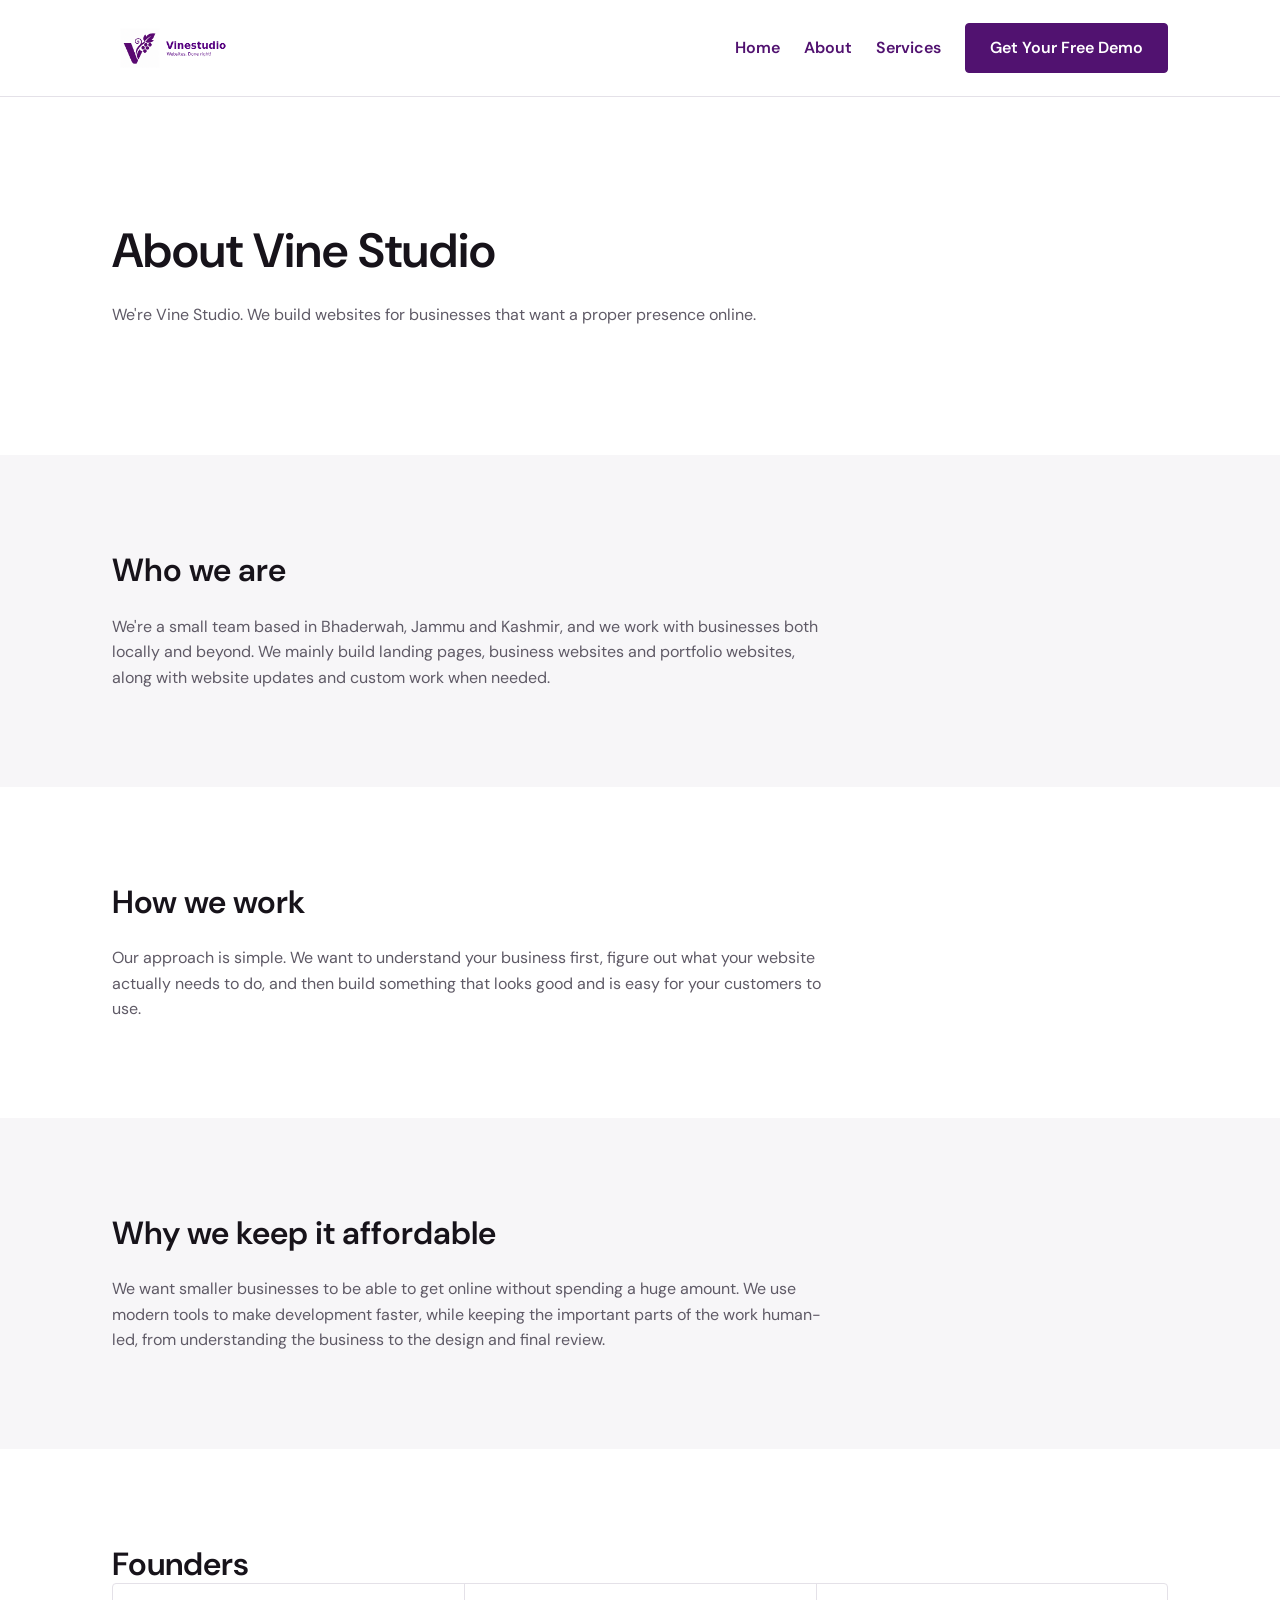
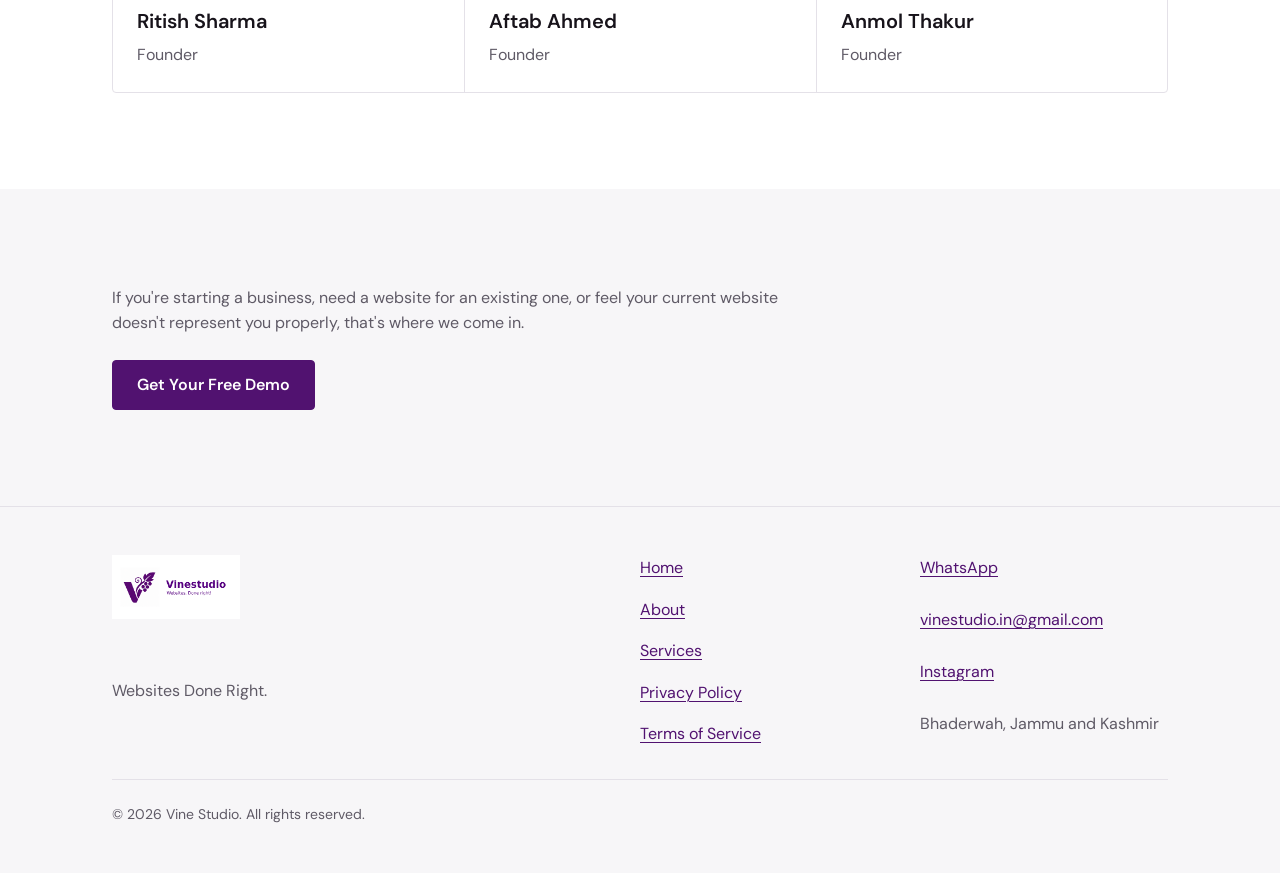
==== about/index.html @ f742a49f "initial" ====
<!doctype html>
<html lang="en">
  <head>
    <meta charset="utf-8">
    <meta name="viewport" content="width=device-width, initial-scale=1">
    <meta name="theme-color" content="#511270">
    <title>About Vine Studio | Websites Done Right</title>
    <meta name="description" content="We're Vine Studio. We build websites for businesses that want a proper presence online.">
    <link rel="canonical" href="https://vinestudio.in/about/">
    <meta property="og:title" content="About Vine Studio | Websites Done Right">
    <meta property="og:description" content="We're Vine Studio. We build websites for businesses that want a proper presence online.">
    <meta property="og:image" content="https://vinestudio.in/assets/img/og-image.jpg">
    <meta property="og:url" content="https://vinestudio.in/about/">
    <meta property="og:type" content="website">
    <meta name="twitter:card" content="summary_large_image">
    <meta name="twitter:title" content="About Vine Studio | Websites Done Right">
    <meta name="twitter:description" content="We're Vine Studio. We build websites for businesses that want a proper presence online.">
    <meta name="twitter:image" content="https://vinestudio.in/assets/img/og-image.jpg">
    <link rel="icon" href="/assets/brand/favicon.ico" sizes="any">
    <link rel="icon" type="image/png" href="/assets/brand/favicon-32x32.png" sizes="32x32">
    <link rel="apple-touch-icon" href="/assets/brand/apple-touch-icon.png">
    <link rel="manifest" href="/site.webmanifest">
    <link rel="stylesheet" href="/assets/css/styles.css">
    <script src="/assets/js/main.js" defer></script>
    <script type="application/ld+json">
      {
        "@context": "https://schema.org",
        "@graph": [
          {
            "@type": "Organization",
            "name": "Vine Studio",
            "url": "https://vinestudio.in",
            "logo": "https://vinestudio.in/assets/brand/vine-studio-logo.svg",
            "email": "vinestudio.in@gmail.com",
            "telephone": "+917051422693",
            "address": {
              "@type": "PostalAddress",
              "addressLocality": "Bhaderwah",
              "addressRegion": "Jammu and Kashmir",
              "addressCountry": "IN"
            },
            "sameAs": ["https://instagram.com/vinestudio.in"],
            "founder": [
              { "@type": "Person", "name": "Ritish Sharma" },
              { "@type": "Person", "name": "Aftab Ahmed" },
              { "@type": "Person", "name": "Anmol Thakur" }
            ]
          },
          {
            "@type": "Person",
            "name": "Ritish Sharma",
            "jobTitle": "Founder",
            "worksFor": { "@type": "Organization", "name": "Vine Studio" }
          },
          {
            "@type": "Person",
            "name": "Aftab Ahmed",
            "jobTitle": "Founder",
            "worksFor": { "@type": "Organization", "name": "Vine Studio" }
          },
          {
            "@type": "Person",
            "name": "Anmol Thakur",
            "jobTitle": "Founder",
            "worksFor": { "@type": "Organization", "name": "Vine Studio" }
          }
        ]
      }
    </script>
  </head>
  <body>
    <a class="skip-link" href="#main-content">Skip to main content</a>

    <header class="site-header">
      <div class="container site-header__inner">
        <a class="site-logo" href="/" aria-label="Vine Studio home">
          <img src="/assets/brand/vine-studio-logo.svg" alt="Vine Studio" width="1800" height="900">
        </a>

        <button class="nav-toggle" type="button" aria-controls="primary-navigation" aria-expanded="false" aria-label="Toggle navigation">
          <svg class="nav-toggle__menu-icon" aria-hidden="true" viewBox="0 0 24 24" fill="none" stroke="currentColor" stroke-width="2" stroke-linecap="square">
            <path d="M4 7h16M4 12h16M4 17h16" />
          </svg>
          <svg class="nav-toggle__close-icon" aria-hidden="true" viewBox="0 0 24 24" fill="none" stroke="currentColor" stroke-width="2" stroke-linecap="square">
            <path d="m6 6 12 12M18 6 6 18" />
          </svg>
        </button>

        <nav class="site-nav" id="primary-navigation" aria-label="Primary navigation" hidden>
          <ul class="site-nav__list">
            <li><a href="/">Home</a></li>
            <li><a href="/about/" aria-current="page">About</a></li>
            <li><a href="/services/">Services</a></li>
          </ul>
          <a class="btn btn-primary" href="https://wa.me/917051422693?text=Hi%2C%20I%27d%20like%20a%20free%20demo%20for%20my%20business." target="_blank" rel="noopener noreferrer">Get Your Free Demo</a>
        </nav>
      </div>
    </header>

    <main id="main-content">
      <section class="section page-intro" aria-labelledby="about-title">
        <div class="container">
          <div class="about-copy">
            <h1 id="about-title">About Vine Studio</h1>
            <p>We're Vine Studio. We build websites for businesses that want a proper presence online.</p>
          </div>
        </div>
      </section>

      <section class="section section--soft" aria-labelledby="who-we-are-title">
        <div class="container">
          <div class="about-copy">
            <h2 id="who-we-are-title">Who we are</h2>
            <p>We're a small team based in Bhaderwah, Jammu and Kashmir, and we work with businesses both locally and beyond. We mainly build landing pages, business websites and portfolio websites, along with website updates and custom work when needed.</p>
          </div>

        </div>
      </section>

      <section class="section" aria-labelledby="how-we-work-title">
        <div class="container">
          <div class="about-copy">
            <h2 id="how-we-work-title">How we work</h2>
            <p>Our approach is simple. We want to understand your business first, figure out what your website actually needs to do, and then build something that looks good and is easy for your customers to use.</p>
          </div>
        </div>
      </section>

      <section class="section section--soft" aria-labelledby="affordable-title">
        <div class="container">
          <div class="about-copy">
            <h2 id="affordable-title">Why we keep it affordable</h2>
            <p>We want smaller businesses to be able to get online without spending a huge amount. We use modern tools to make development faster, while keeping the important parts of the work human-led, from understanding the business to the design and final review.</p>
          </div>
        </div>
      </section>

      <section class="section" aria-labelledby="founders-title">
        <div class="container">
          <div class="section-intro">
            <h2 id="founders-title">Founders</h2>
          </div>

          <div class="founders-grid">
            <article class="founder">
              <h3>Ritish Sharma</h3>
              <p>Founder</p>
            </article>
            <article class="founder">
              <h3>Aftab Ahmed</h3>
              <p>Founder</p>
            </article>
            <article class="founder">
              <h3>Anmol Thakur</h3>
              <p>Founder</p>
            </article>
          </div>
        </div>
      </section>

      <section class="section section--soft" aria-label="Get your free demo">
        <div class="container">
          <div class="about-copy about-closing">
            <p>If you're starting a business, need a website for an existing one, or feel your current website doesn't represent you properly, that's where we come in.</p>
            <a class="btn btn-primary" href="https://wa.me/917051422693?text=Hi%2C%20I%27d%20like%20a%20free%20demo%20for%20my%20business." target="_blank" rel="noopener noreferrer">Get Your Free Demo</a>
          </div>
        </div>
      </section>
    </main>

    <footer class="site-footer">
      <div class="container site-footer__inner">
        <div class="site-footer__brand">
          <a class="site-logo" href="/" aria-label="Vine Studio home">
            <img src="/assets/brand/vine-studio-logo.svg" alt="Vine Studio" width="1800" height="900">
          </a>
          <p>Websites Done Right.</p>
        </div>

        <nav class="site-footer__nav" aria-label="Footer navigation">
          <ul>
            <li><a href="/">Home</a></li>
            <li><a href="/about/">About</a></li>
            <li><a href="/services/">Services</a></li>
            <li><a href="/privacy/">Privacy Policy</a></li>
            <li><a href="/terms/">Terms of Service</a></li>
          </ul>
        </nav>

        <address class="site-footer__contact">
          <a href="https://wa.me/917051422693?text=Hi%2C%20I%27d%20like%20a%20free%20demo%20for%20my%20business." target="_blank" rel="noopener noreferrer">WhatsApp</a>
          <a href="mailto:vinestudio.in@gmail.com">vinestudio.in@gmail.com</a>
          <a href="https://instagram.com/vinestudio.in" target="_blank" rel="noopener noreferrer">Instagram</a>
          <p>Bhaderwah, Jammu and Kashmir</p>
        </address>

        <p class="site-footer__copyright">© 2026 Vine Studio. All rights reserved.</p>
      </div>
    </footer>
  </body>
</html>
---- assets/css/styles.css ----
@import url('https://fonts.googleapis.com/css2?family=DM+Sans:wght@400;600&display=swap');

:root {
  --color-brand: #511270;
  --color-brand-hover: #3E0D57;
  --color-bg: #FFFFFF;
  --color-bg-soft: #F7F6F8;
  --color-text: #17131A;
  --color-text-muted: #5F5A66;
  --color-border: #E4E1E8;
  --border-width: 1px;
  --focus-ring-width: 2px;
  --underline-thickness: 1px;
  --visually-hidden-size: 1px;
  --visually-hidden-margin: -1px;

  --space-0-5: 4px;
  --space-1: 8px;
  --space-2: 16px;
  --space-3: 24px;
  --space-4: 32px;
  --space-6: 48px;
  --space-8: 64px;
  --space-12: 96px;
  --space-16: 128px;

  --font-family: 'DM Sans', system-ui, -apple-system, BlinkMacSystemFont, 'Segoe UI', sans-serif;
  --font-weight-regular: 400;
  --font-weight-semibold: 600;
  --font-size-body: 1rem;
  --line-height-body: 1.6;
  --font-size-h1: 3rem;
  --line-height-h1: 1.1;
  --font-size-h2: 2rem;
  --line-height-h2: 1.2;
  --font-size-h3: 1.25rem;
  --line-height-h3: 1.3;
  --font-size-small: 0.875rem;
  --line-height-small: 1.5;

  --radius: 4px;
  --container-max-width: 1120px;
  --container-padding: 24px;
  --container-padding-desktop: 32px;
  --prose-measure: 65ch;
  --content-max-width: 720px;
  --logo-width: var(--space-16);
  --transition-duration: 180ms;
}

*,
*::before,
*::after {
  box-sizing: border-box;
}

html {
  -webkit-text-size-adjust: 100%;
  text-size-adjust: 100%;
}

body,
h1,
h2,
h3,
p,
ul,
ol,
figure,
blockquote {
  margin: 0;
}

body {
  min-height: 100vh;
  overflow-wrap: anywhere;
  background: var(--color-bg);
  color: var(--color-text);
  font-family: var(--font-family);
  font-size: var(--font-size-body);
  font-weight: var(--font-weight-regular);
  line-height: var(--line-height-body);
  text-rendering: optimizeLegibility;
}

img,
picture,
svg,
video,
canvas {
  display: block;
  max-width: 100%;
}

img,
picture,
video,
canvas {
  height: auto;
}

button,
input,
textarea,
select {
  color: inherit;
  font: inherit;
}

button,
[type='button'],
[type='submit'] {
  cursor: pointer;
}

h1,
h2,
h3 {
  color: var(--color-text);
  font-weight: var(--font-weight-semibold);
}

h1 {
  font-size: var(--font-size-h1);
  line-height: var(--line-height-h1);
}

h2 {
  font-size: var(--font-size-h2);
  line-height: var(--line-height-h2);
}

h3 {
  font-size: var(--font-size-h3);
  line-height: var(--line-height-h3);
}

small {
  font-size: var(--font-size-small);
  line-height: var(--line-height-small);
}

strong {
  font-weight: var(--font-weight-semibold);
}

a {
  color: var(--color-brand);
  text-decoration-thickness: var(--underline-thickness);
  text-underline-offset: 0.16em;
  transition: color var(--transition-duration) ease;
}

a:hover {
  color: var(--color-brand-hover);
}

:focus-visible {
  outline: var(--focus-ring-width) solid var(--color-brand);
  outline-offset: var(--space-0-5);
}

.skip-link {
  position: absolute;
  width: var(--visually-hidden-size);
  height: var(--visually-hidden-size);
  margin: var(--visually-hidden-margin);
  overflow: hidden;
  clip: rect(0 0 0 0);
  white-space: nowrap;
}

.skip-link:focus {
  z-index: 2;
  top: var(--space-1);
  left: var(--space-1);
  width: auto;
  height: auto;
  margin: 0;
  overflow: visible;
  clip: auto;
  border: var(--border-width) solid var(--color-brand);
  border-radius: var(--radius);
  background: var(--color-bg);
  padding: var(--space-1) var(--space-2);
}

.container {
  width: 100%;
  max-width: var(--container-max-width);
  margin-inline: auto;
  padding-inline: var(--container-padding);
}

.section {
  padding-block: var(--space-8);
}

.section--soft {
  background: var(--color-bg-soft);
}

.grid {
  display: grid;
  gap: var(--space-3);
}

.grid > * {
  min-width: 0;
}

.btn {
  display: inline-flex;
  align-items: center;
  justify-content: center;
  min-height: var(--space-6);
  border: var(--border-width) solid transparent;
  border-radius: var(--radius);
  padding: var(--space-2) var(--space-3);
  font-weight: var(--font-weight-semibold);
  line-height: 1;
  text-align: center;
  text-decoration: none;
  transition: color var(--transition-duration) ease;
}

.btn-primary {
  border-color: var(--color-brand);
  background: var(--color-brand);
  color: var(--color-bg);
}

.btn-primary:hover {
  border-color: var(--color-brand-hover);
  background: var(--color-brand-hover);
  color: var(--color-bg);
}

.btn-text {
  min-height: auto;
  padding: var(--space-1) 0;
  border-color: transparent;
  background: transparent;
  color: var(--color-brand);
  text-decoration: underline;
}

.btn-text:hover {
  color: var(--color-brand-hover);
}

.prose {
  max-inline-size: var(--prose-measure);
}

.prose > * + * {
  margin-block-start: var(--space-3);
}

.prose :is(ul, ol) {
  padding-inline-start: var(--space-3);
}

.prose :is(li + li) {
  margin-block-start: var(--space-1);
}

.prose > :is(p, ul, ol) {
  color: var(--color-text-muted);
}

.hero {
  padding-block: var(--space-12);
}

.hero__content,
.section-intro,
.final-cta__content {
  display: grid;
  max-inline-size: var(--content-max-width);
  gap: var(--space-3);
}

.hero__content > p,
.section-intro > p,
.final-cta__content > p,
.service-card > p,
.demo-step p,
.demo-note,
.final-cta__note {
  color: var(--color-text-muted);
}

.hero__actions {
  display: flex;
  flex-wrap: wrap;
  align-items: center;
  gap: var(--space-2);
}

.service-cards {
  align-items: stretch;
}

.service-card {
  display: flex;
  min-width: 0;
  flex-direction: column;
  gap: var(--space-2);
  border: var(--border-width) solid var(--color-border);
  border-radius: var(--radius);
  padding: var(--space-3);
  transition: border-color var(--transition-duration) ease;
}

.service-card:hover {
  border-color: var(--color-brand);
}

.service-card__price {
  color: var(--color-text) !important;
  font-weight: var(--font-weight-semibold);
}

.service-card .btn {
  align-self: flex-start;
  margin-top: auto;
}

.demo-steps {
  display: grid;
  gap: var(--space-2);
  margin: 0;
  padding: 0;
  list-style: none;
}

.demo-step {
  display: grid;
  grid-template-columns: var(--space-4) minmax(0, 1fr);
  gap: var(--space-2);
  align-items: start;
  border: var(--border-width) solid var(--color-border);
  border-radius: var(--radius);
  padding: var(--space-3);
}

.demo-step__number {
  color: var(--color-text);
  font-size: var(--font-size-h3);
  font-weight: var(--font-weight-semibold);
  line-height: var(--line-height-h3);
}

.demo-note {
  max-inline-size: var(--prose-measure);
  margin-top: var(--space-3);
}

.final-cta__content > div {
  display: grid;
  justify-items: start;
  gap: var(--space-2);
}

.final-cta__note {
  font-size: var(--font-size-small);
  line-height: var(--line-height-small);
}

.about-copy {
  display: grid;
  max-inline-size: var(--prose-measure);
  gap: var(--space-3);
}

.page-intro {
  padding-block: var(--space-12);
}

.about-copy > p,
.founder p {
  color: var(--color-text-muted);
}

.founders-grid {
  display: grid;
  border: var(--border-width) solid var(--color-border);
  border-radius: var(--radius);
}

.founder {
  display: grid;
  gap: var(--space-1);
  padding: var(--space-3);
}

.founder + .founder {
  border-top: var(--border-width) solid var(--color-border);
}

.about-closing .btn {
  justify-self: start;
}

.service-block {
  display: grid;
  gap: var(--space-4);
}

.service-block__description {
  display: grid;
  align-content: start;
  max-inline-size: var(--prose-measure);
  gap: var(--space-3);
}

.service-block__description p,
.service-block__timeline,
.service-block__note,
.service-block__details li {
  color: var(--color-text-muted);
}

.service-block__details {
  display: grid;
  gap: var(--space-3);
  align-content: start;
  border: var(--border-width) solid var(--color-border);
  border-radius: var(--radius);
  padding: var(--space-3);
}

.service-block__price {
  color: var(--color-text);
  font-weight: var(--font-weight-semibold);
}

.service-block__details > div {
  display: grid;
  gap: var(--space-2);
}

.service-block__details ul {
  display: grid;
  gap: var(--space-1);
  margin: 0;
  padding-inline-start: var(--space-3);
}

.service-block__note {
  font-size: var(--font-size-small);
  line-height: var(--line-height-small);
}

.service-block__details .btn {
  justify-self: start;
}

.site-header {
  position: relative;
  border-bottom: var(--border-width) solid var(--color-border);
  background: var(--color-bg);
}

.site-header__inner {
  position: relative;
  display: flex;
  min-height: var(--space-12);
  align-items: center;
  justify-content: space-between;
  gap: var(--space-2);
}

.site-logo {
  display: inline-block;
  flex: 0 0 auto;
}

.site-logo img {
  width: var(--logo-width);
}

.nav-toggle {
  display: inline-grid;
  width: var(--space-6);
  height: var(--space-6);
  flex: 0 0 auto;
  place-items: center;
  border: var(--border-width) solid var(--color-border);
  border-radius: var(--radius);
  background: var(--color-bg);
  color: var(--color-text);
}

.nav-toggle svg {
  width: var(--space-3);
  height: var(--space-3);
}

.nav-toggle__close-icon,
.nav-toggle[aria-expanded='true'] .nav-toggle__menu-icon {
  display: none;
}

.nav-toggle[aria-expanded='true'] .nav-toggle__close-icon {
  display: block;
}

.site-nav {
  position: absolute;
  z-index: 1;
  inset: calc(100% + var(--space-1)) 0 auto;
  display: grid;
  gap: var(--space-3);
  border: var(--border-width) solid var(--color-border);
  border-radius: var(--radius);
  background: var(--color-bg);
  padding: var(--space-3);
}

.site-nav[hidden] {
  display: none;
}

.site-nav__list,
.site-footer__nav ul {
  display: grid;
  gap: var(--space-2);
  margin: 0;
  padding: 0;
  list-style: none;
}

.site-nav__list a {
  font-weight: var(--font-weight-semibold);
  text-decoration: none;
}

.site-nav .btn {
  width: 100%;
}

.site-footer {
  border-top: var(--border-width) solid var(--color-border);
  background: var(--color-bg-soft);
}

.site-footer__inner {
  display: grid;
  gap: var(--space-4);
  padding-block: var(--space-6);
}

.site-footer__brand,
.site-footer__contact {
  display: grid;
  gap: var(--space-2);
}

.site-footer__brand p,
.site-footer__contact p,
.site-footer__copyright {
  color: var(--color-text-muted);
}

.site-footer__contact {
  font-style: normal;
}

.site-footer__contact a {
  width: fit-content;
}

.site-footer__copyright {
  font-size: var(--font-size-small);
  line-height: var(--line-height-small);
}

@media (min-width: 768px) {
  .container {
    padding-inline: var(--container-padding-desktop);
  }

  .section {
    padding-block: var(--space-12);
  }

  .hero {
    padding-block: var(--space-16);
  }

  .page-intro {
    padding-block: var(--space-16);
  }

  .grid--2,
  .grid--3 {
    grid-template-columns: repeat(2, minmax(0, 1fr));
  }

  .grid--3 {
    grid-template-columns: repeat(3, minmax(0, 1fr));
  }

  .demo-steps {
    grid-template-columns: repeat(4, minmax(0, 1fr));
  }

  .demo-step {
    grid-template-columns: 1fr;
  }

  .founders-grid {
    grid-template-columns: repeat(3, minmax(0, 1fr));
  }

  .founder + .founder {
    border-top: 0;
    border-left: var(--border-width) solid var(--color-border);
  }

  .service-block {
    grid-template-columns: repeat(2, minmax(0, 1fr));
    gap: var(--space-8);
  }

  .nav-toggle {
    display: none;
  }

  .site-nav,
  .site-nav[hidden] {
    position: static;
    display: flex !important;
    align-items: center;
    gap: var(--space-3);
    margin-left: auto;
    border: 0;
    background: transparent;
    padding: 0;
  }

  .site-nav__list {
    display: flex;
    align-items: center;
    gap: var(--space-3);
  }

  .site-nav .btn {
    width: auto;
  }

  .site-footer__inner {
    grid-template-columns: minmax(0, 2fr) minmax(0, 1fr) minmax(0, 1fr);
  }

  .site-footer__copyright {
    grid-column: 1 / -1;
    border-top: var(--border-width) solid var(--color-border);
    padding-top: var(--space-3);
  }
}

@media (prefers-reduced-motion: reduce) {
  *,
  *::before,
  *::after {
    scroll-behavior: auto !important;
    animation-duration: 0.01ms !important;
    animation-iteration-count: 1 !important;
    transition-duration: 0.01ms !important;
  }
}
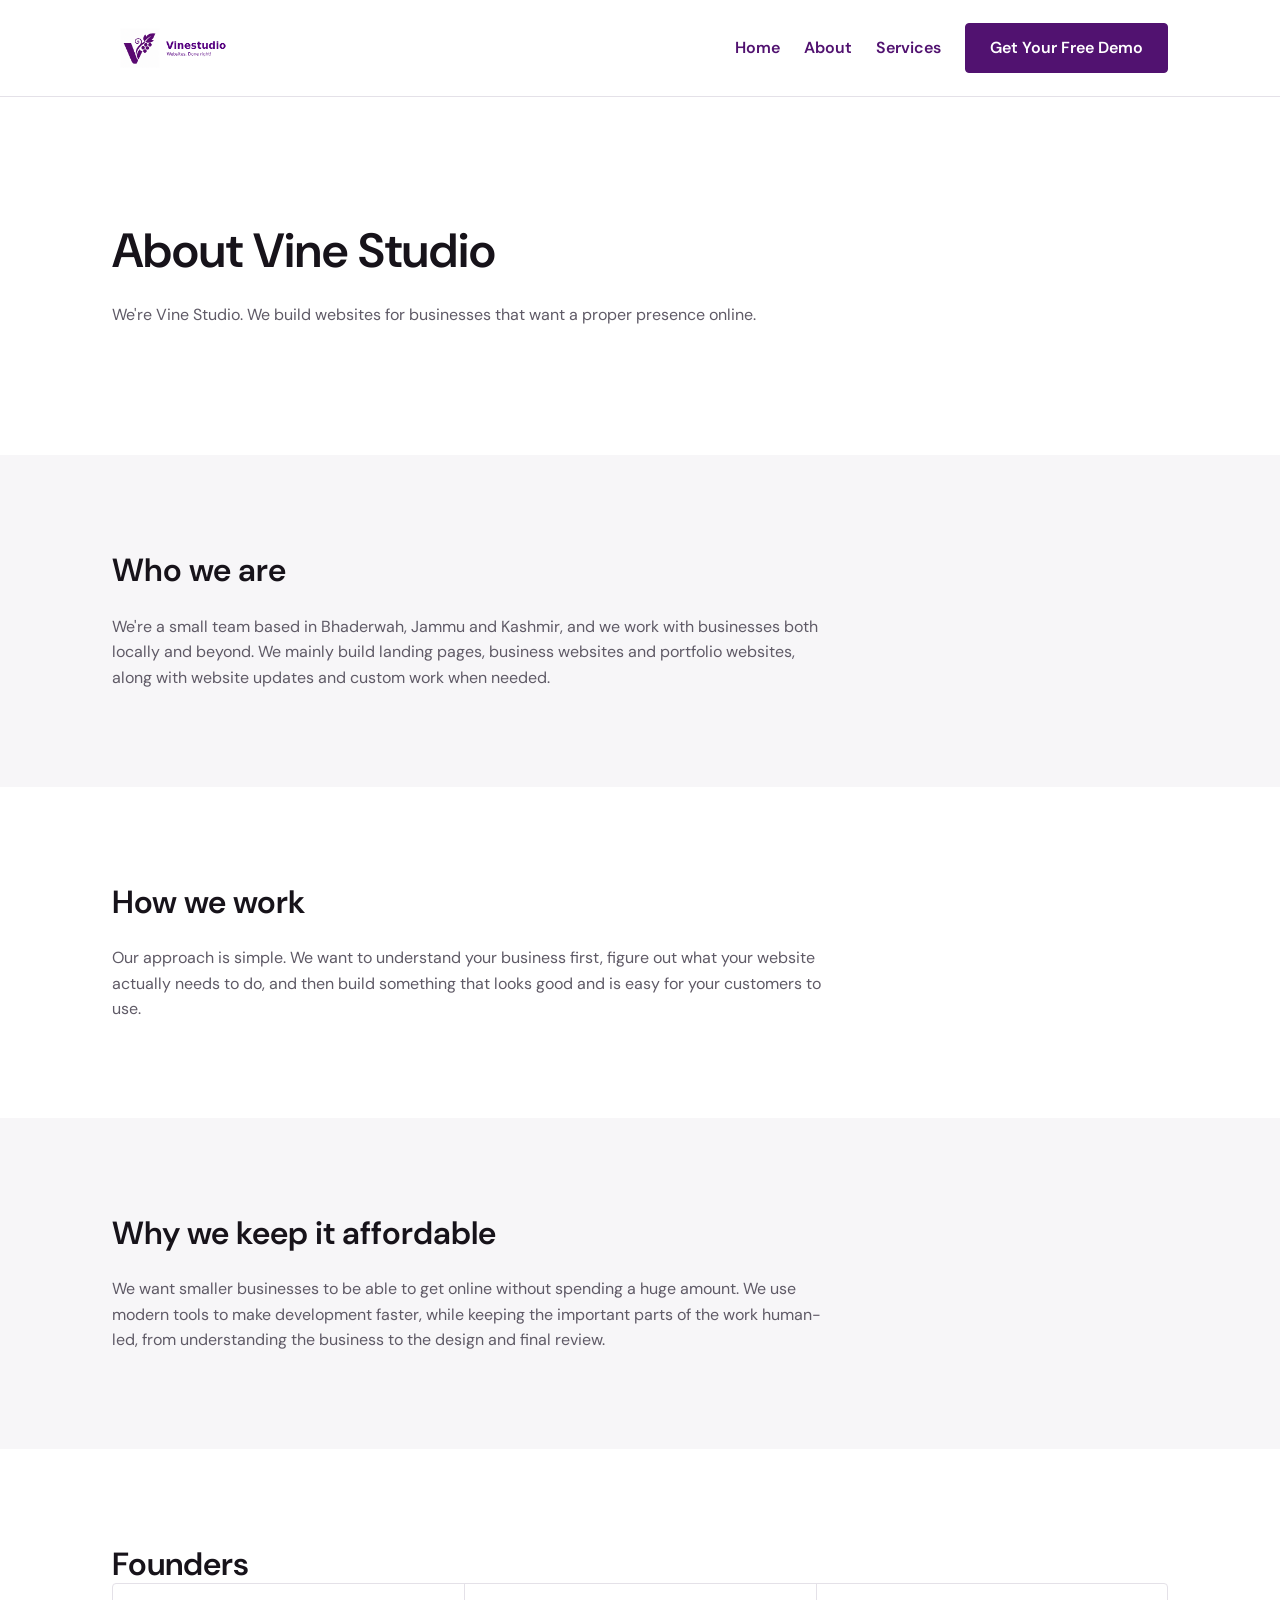
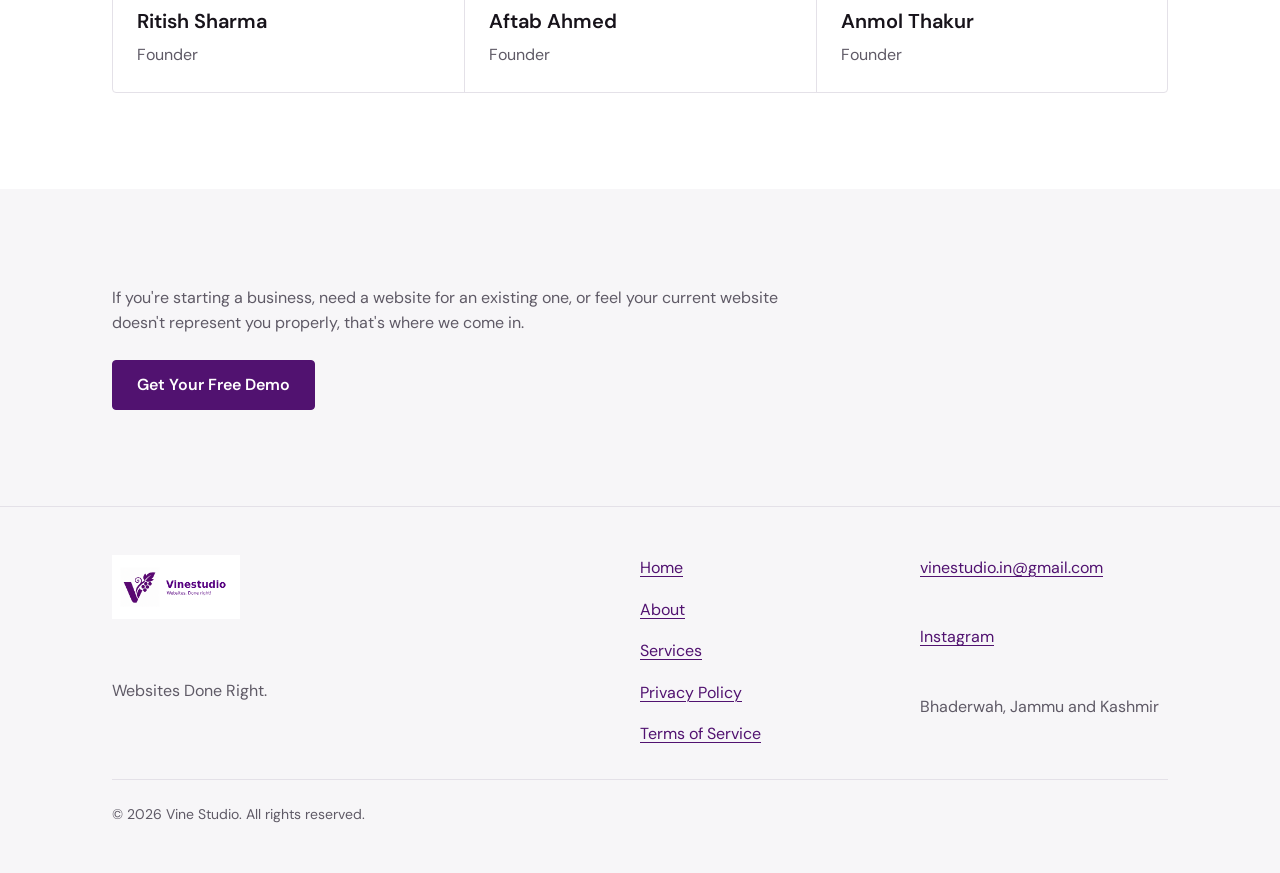
==== commit 0581c3f4: "fixes" ====
--- a/about/index.html
+++ b/about/index.html
@@ -32,7 +32,6 @@
             "url": "https://vinestudio.in",
             "logo": "https://vinestudio.in/assets/brand/vine-studio-logo.svg",
             "email": "vinestudio.in@gmail.com",
-            "telephone": "+917051422693",
             "address": {
               "@type": "PostalAddress",
               "addressLocality": "Bhaderwah",
@@ -92,7 +91,7 @@
             <li><a href="/about/" aria-current="page">About</a></li>
             <li><a href="/services/">Services</a></li>
           </ul>
-          <a class="btn btn-primary" href="https://wa.me/917051422693?text=Hi%2C%20I%27d%20like%20a%20free%20demo%20for%20my%20business." target="_blank" rel="noopener noreferrer">Get Your Free Demo</a>
+          <a class="btn btn-primary" href="https://instagram.com/vinestudio.in" target="_blank" rel="noopener noreferrer">Get Your Free Demo</a>
         </nav>
       </div>
     </header>
@@ -162,7 +161,7 @@
         <div class="container">
           <div class="about-copy about-closing">
             <p>If you're starting a business, need a website for an existing one, or feel your current website doesn't represent you properly, that's where we come in.</p>
-            <a class="btn btn-primary" href="https://wa.me/917051422693?text=Hi%2C%20I%27d%20like%20a%20free%20demo%20for%20my%20business." target="_blank" rel="noopener noreferrer">Get Your Free Demo</a>
+          <a class="btn btn-primary" href="https://instagram.com/vinestudio.in" target="_blank" rel="noopener noreferrer">Get Your Free Demo</a>
           </div>
         </div>
       </section>
@@ -188,7 +187,6 @@
         </nav>
 
         <address class="site-footer__contact">
-          <a href="https://wa.me/917051422693?text=Hi%2C%20I%27d%20like%20a%20free%20demo%20for%20my%20business." target="_blank" rel="noopener noreferrer">WhatsApp</a>
           <a href="mailto:vinestudio.in@gmail.com">vinestudio.in@gmail.com</a>
           <a href="https://instagram.com/vinestudio.in" target="_blank" rel="noopener noreferrer">Instagram</a>
           <p>Bhaderwah, Jammu and Kashmir</p>
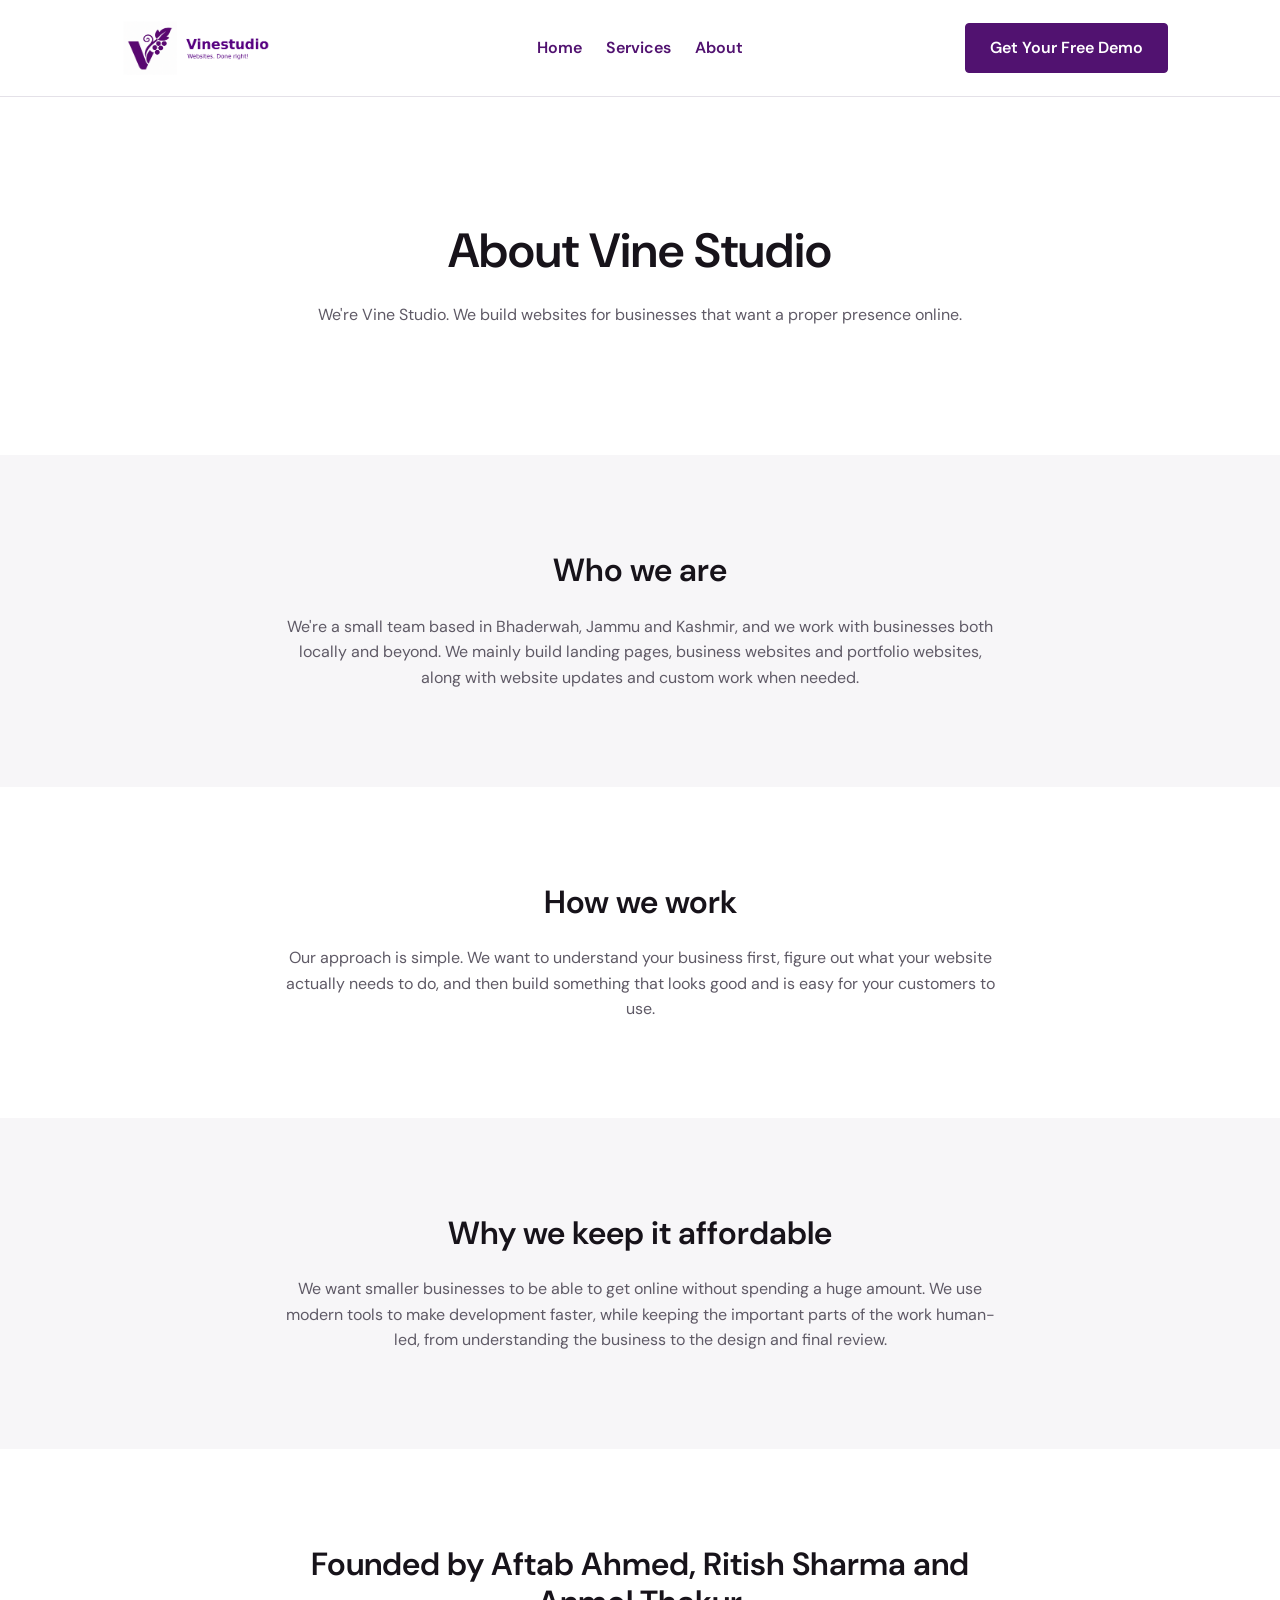
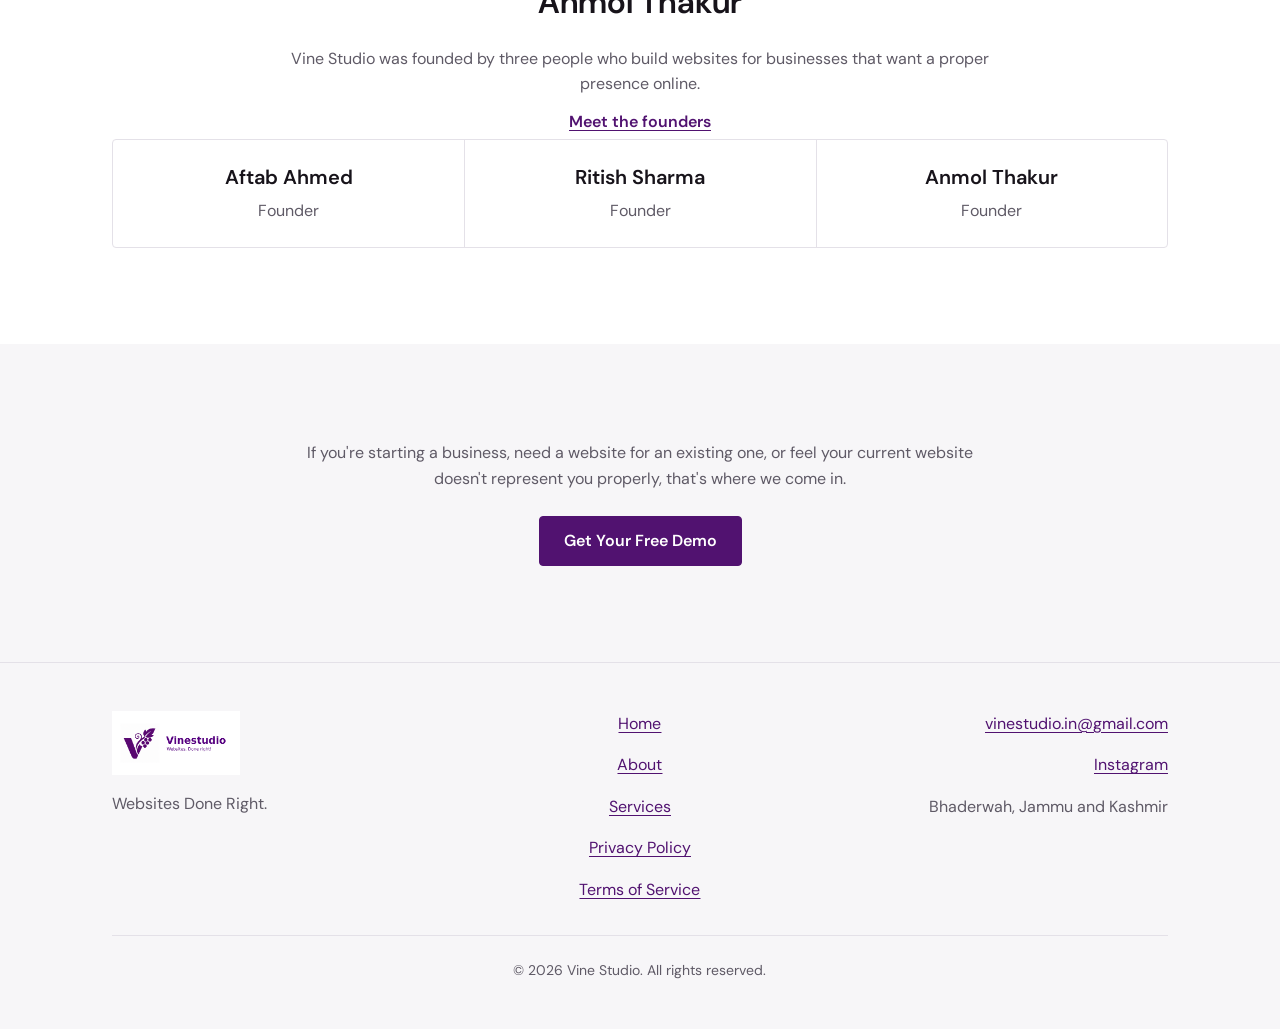
==== commit 64819204: "center website" ====
--- a/about/index.html
+++ b/about/index.html
@@ -28,6 +28,7 @@
         "@graph": [
           {
             "@type": "Organization",
+            "@id": "https://vinestudio.in/#organization",
             "name": "Vine Studio",
             "url": "https://vinestudio.in",
             "logo": "https://vinestudio.in/assets/brand/vine-studio-logo.svg",
@@ -40,28 +41,35 @@
             },
             "sameAs": ["https://instagram.com/vinestudio.in"],
             "founder": [
-              { "@type": "Person", "name": "Ritish Sharma" },
-              { "@type": "Person", "name": "Aftab Ahmed" },
-              { "@type": "Person", "name": "Anmol Thakur" }
+              { "@id": "https://vinestudio.in/founder/#aftab-ahmed" },
+              { "@id": "https://vinestudio.in/founder/#ritish-sharma" },
+              { "@id": "https://vinestudio.in/founder/#anmol-thakur" }
             ]
           },
           {
             "@type": "Person",
+            "@id": "https://vinestudio.in/founder/#aftab-ahmed",
+            "url": "https://vinestudio.in/founder/#aftab-ahmed",
+            "name": "Aftab Ahmed",
+            "jobTitle": "CEO & Co-Founder",
+            "sameAs": ["https://www.linkedin.com/in/aftab-vs/"],
+            "worksFor": { "@id": "https://vinestudio.in/#organization" }
+          },
+          {
+            "@type": "Person",
+            "@id": "https://vinestudio.in/founder/#ritish-sharma",
+            "url": "https://vinestudio.in/founder/#ritish-sharma",
             "name": "Ritish Sharma",
-            "jobTitle": "Founder",
-            "worksFor": { "@type": "Organization", "name": "Vine Studio" }
+            "jobTitle": "Co-Founder",
+            "worksFor": { "@id": "https://vinestudio.in/#organization" }
           },
           {
             "@type": "Person",
-            "name": "Aftab Ahmed",
-            "jobTitle": "Founder",
-            "worksFor": { "@type": "Organization", "name": "Vine Studio" }
-          },
-          {
-            "@type": "Person",
+            "@id": "https://vinestudio.in/founder/#anmol-thakur",
+            "url": "https://vinestudio.in/founder/#anmol-thakur",
             "name": "Anmol Thakur",
-            "jobTitle": "Founder",
-            "worksFor": { "@type": "Organization", "name": "Vine Studio" }
+            "jobTitle": "Co-Founder",
+            "worksFor": { "@id": "https://vinestudio.in/#organization" }
           }
         ]
       }
@@ -88,8 +96,8 @@
         <nav class="site-nav" id="primary-navigation" aria-label="Primary navigation" hidden>
           <ul class="site-nav__list">
             <li><a href="/">Home</a></li>
+            <li><a href="/services/">Services</a></li>
             <li><a href="/about/" aria-current="page">About</a></li>
-            <li><a href="/services/">Services</a></li>
           </ul>
           <a class="btn btn-primary" href="https://instagram.com/vinestudio.in" target="_blank" rel="noopener noreferrer">Get Your Free Demo</a>
         </nav>
@@ -136,17 +144,19 @@
 
       <section class="section" aria-labelledby="founders-title">
         <div class="container">
-          <div class="section-intro">
-            <h2 id="founders-title">Founders</h2>
+          <div class="section-intro founders-intro">
+            <h2 id="founders-title">Founded by Aftab Ahmed, Ritish Sharma and Anmol Thakur</h2>
+            <p>Vine Studio was founded by three people who build websites for businesses that want a proper presence online.</p>
+            <a class="btn btn-text" href="/founder/">Meet the founders</a>
           </div>
 
           <div class="founders-grid">
             <article class="founder">
-              <h3>Ritish Sharma</h3>
+              <h3>Aftab Ahmed</h3>
               <p>Founder</p>
             </article>
             <article class="founder">
-              <h3>Aftab Ahmed</h3>
+              <h3>Ritish Sharma</h3>
               <p>Founder</p>
             </article>
             <article class="founder">
--- a/assets/css/styles.css
+++ b/assets/css/styles.css
@@ -250,7 +250,9 @@
 }
 
 .prose {
+  margin-inline: auto;
   max-inline-size: var(--prose-measure);
+  text-align: center;
 }
 
 .prose > * + * {
@@ -258,7 +260,8 @@
 }
 
 .prose :is(ul, ol) {
-  padding-inline-start: var(--space-3);
+  padding-inline-start: 0;
+  list-style-position: inside;
 }
 
 .prose :is(li + li) {
@@ -277,8 +280,11 @@
 .section-intro,
 .final-cta__content {
   display: grid;
+  margin-inline: auto;
   max-inline-size: var(--content-max-width);
   gap: var(--space-3);
+  justify-items: center;
+  text-align: center;
 }
 
 .hero__content > p,
@@ -291,10 +297,16 @@
   color: var(--color-text-muted);
 }
 
+.founders-intro .btn-text {
+  justify-self: center;
+  margin-top: calc(var(--space-2) * -1);
+}
+
 .hero__actions {
   display: flex;
   flex-wrap: wrap;
   align-items: center;
+  justify-content: center;
   gap: var(--space-2);
 }
 
@@ -310,6 +322,7 @@
   border: var(--border-width) solid var(--color-border);
   border-radius: var(--radius);
   padding: var(--space-3);
+  text-align: center;
   transition: border-color var(--transition-duration) ease;
 }
 
@@ -323,7 +336,7 @@
 }
 
 .service-card .btn {
-  align-self: flex-start;
+  align-self: center;
   margin-top: auto;
 }
 
@@ -337,12 +350,14 @@
 
 .demo-step {
   display: grid;
-  grid-template-columns: var(--space-4) minmax(0, 1fr);
+  grid-template-columns: 1fr;
   gap: var(--space-2);
   align-items: start;
+  justify-items: center;
   border: var(--border-width) solid var(--color-border);
   border-radius: var(--radius);
   padding: var(--space-3);
+  text-align: center;
 }
 
 .demo-step__number {
@@ -354,12 +369,13 @@
 
 .demo-note {
   max-inline-size: var(--prose-measure);
-  margin-top: var(--space-3);
+  margin: var(--space-3) auto 0;
+  text-align: center;
 }
 
 .final-cta__content > div {
   display: grid;
-  justify-items: start;
+  justify-items: center;
   gap: var(--space-2);
 }
 
@@ -370,8 +386,10 @@
 
 .about-copy {
   display: grid;
+  margin-inline: auto;
   max-inline-size: var(--prose-measure);
   gap: var(--space-3);
+  text-align: center;
 }
 
 .page-intro {
@@ -393,6 +411,8 @@
   display: grid;
   gap: var(--space-1);
   padding: var(--space-3);
+  justify-items: center;
+  text-align: center;
 }
 
 .founder + .founder {
@@ -400,17 +420,21 @@
 }
 
 .about-closing .btn {
-  justify-self: start;
+  justify-self: center;
 }
 
 .service-block {
   display: grid;
+  margin-inline: auto;
   gap: var(--space-4);
+  text-align: center;
 }
 
 .service-block__description {
   display: grid;
   align-content: start;
+  justify-items: center;
+  margin-inline: auto;
   max-inline-size: var(--prose-measure);
   gap: var(--space-3);
 }
@@ -426,6 +450,7 @@
   display: grid;
   gap: var(--space-3);
   align-content: start;
+  justify-items: center;
   border: var(--border-width) solid var(--color-border);
   border-radius: var(--radius);
   padding: var(--space-3);
@@ -445,7 +470,9 @@
   display: grid;
   gap: var(--space-1);
   margin: 0;
-  padding-inline-start: var(--space-3);
+  padding: 0;
+  list-style-position: inside;
+  text-align: center;
 }
 
 .service-block__note {
@@ -454,7 +481,7 @@
 }
 
 .service-block__details .btn {
-  justify-self: start;
+  justify-self: center;
 }
 
 .site-header {
@@ -479,6 +506,10 @@
 
 .site-logo img {
   width: var(--logo-width);
+}
+
+.site-header .site-logo img {
+  width: 176px;
 }
 
 .nav-toggle {
@@ -532,6 +563,10 @@
   list-style: none;
 }
 
+.site-nav__list {
+  text-align: center;
+}
+
 .site-nav__list a {
   font-weight: var(--font-weight-semibold);
   text-decoration: none;
@@ -550,12 +585,14 @@
   display: grid;
   gap: var(--space-4);
   padding-block: var(--space-6);
+  text-align: center;
 }
 
 .site-footer__brand,
 .site-footer__contact {
   display: grid;
   gap: var(--space-2);
+  justify-items: center;
 }
 
 .site-footer__brand p,
@@ -569,7 +606,7 @@
 }
 
 .site-footer__contact a {
-  width: fit-content;
+  justify-self: center;
 }
 
 .site-footer__copyright {
@@ -609,6 +646,7 @@
 
   .demo-step {
     grid-template-columns: 1fr;
+    justify-items: center;
   }
 
   .founders-grid {
@@ -629,16 +667,34 @@
     display: none;
   }
 
+  .site-header__inner {
+    grid-template-columns: minmax(0, 1fr) auto minmax(0, 1fr);
+  }
+
+  .site-header__inner {
+    display: grid;
+  }
+
+  .site-logo {
+    justify-self: start;
+  }
+
   .site-nav,
   .site-nav[hidden] {
     position: static;
-    display: flex !important;
-    align-items: center;
-    gap: var(--space-3);
-    margin-left: auto;
-    border: 0;
-    background: transparent;
-    padding: 0;
+    display: contents !important;
+  }
+
+  .site-nav__list {
+    grid-column: 2;
+    grid-row: 1;
+  }
+
+  .site-nav > .btn {
+    grid-column: 3;
+    grid-row: 1;
+    justify-self: end;
+    width: auto;
   }
 
   .site-nav__list {
@@ -647,18 +703,34 @@
     gap: var(--space-3);
   }
 
-  .site-nav .btn {
-    width: auto;
-  }
-
   .site-footer__inner {
-    grid-template-columns: minmax(0, 2fr) minmax(0, 1fr) minmax(0, 1fr);
+    grid-template-columns: repeat(3, minmax(0, 1fr));
+    align-items: start;
+  }
+
+  .site-footer__brand {
+    justify-items: start;
+    text-align: left;
+  }
+
+  .site-footer__nav {
+    text-align: center;
+  }
+
+  .site-footer__contact {
+    justify-items: end;
+    text-align: right;
+  }
+
+  .site-footer__contact a {
+    justify-self: end;
   }
 
   .site-footer__copyright {
     grid-column: 1 / -1;
     border-top: var(--border-width) solid var(--color-border);
     padding-top: var(--space-3);
+    text-align: center;
   }
 }
 
